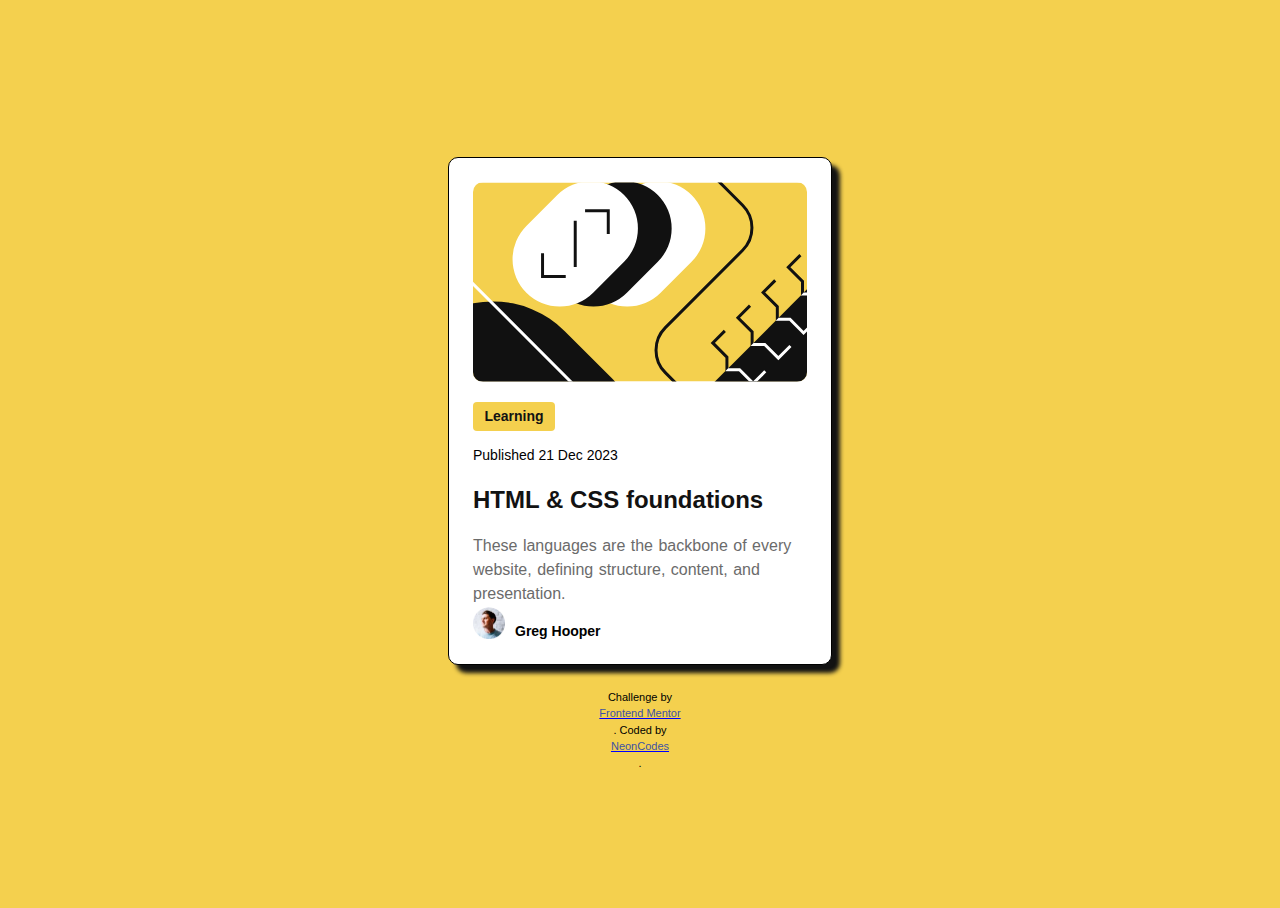
==== index.html @ 0c8877f0 "link accessibility" ====
<!DOCTYPE html>
<html lang="en">
 <head>
  <meta charset="UTF-8">
  <meta name="viewport" content="width=device-width, initial-scale=1.0"> <!-- displays site properly based on user's device -->
 
  <link rel="icon" type="image/png" sizes="32x32" href="./assets/images/favicon-32x32.png">
  
  <title>Frontend Mentor | Blog preview card</title>
  <link rel="stylesheet" href="style.css">
  <style>
    .attribution { font-size: 11px; text-align: center; }
    .attribution a { color: hsl(228, 45%, 44%); }
  </style>
  <style>
    .image2{
    max-width: 32px;
    max-height: 32px;
    display: flex;
    flex-direction: column;
    }
    .image2 {
      object-fit:cover;
    }
  </style>
 </head>

  
  <body>
    <div class="card"> 
      <header>
        <img src="./assets/images/illustration-article.svg" alt="yellow,black and white coding image">
      </header>
    
      <div class="container1">
        <div class="category">
          <h5>Learning</h5>
        </div>
        <div class="date">
          <p>Published 21 Dec 2023</p>
        </div>
        <a href="#"target="blank">
        <h1>HTML & CSS foundations</h1>
        </a>
        <div class="paragraph">
         <p>These languages are the backbone of every website,
         defining structure, content, and presentation.</p>
        </div>
      </div>
      <div class="author">
        <div class="image2">
         <img src="assets/images/image-avatar.webp" alt="man">
        </div>
        <h4>Greg Hooper</h4> 
      </div>
    </div>
     
  </body>   
    
  <footer>
      <div class="attribution">
        Challenge by <div class="website"><a href="https://www.frontendmentor.io?ref=challenge" target="_blank">Frontend Mentor</a></div>.
        Coded by <div class="user"><a href="#">NeonCodes</a></div>.
      </div>
  </footer>  
</html>
---- style.css ----
/* Box sizing rules */
*,
*::before,
*::after {
  box-sizing: border-box;
}

/* Prevent font size inflation */
html {
  -moz-text-size-adjust: none;
  -webkit-text-size-adjust: none;
  text-size-adjust: none;
}

/* Remove default margin in favour of better control in authored CSS */
body, h1, h2, h3, h4, p,
figure, blockquote, dl, dd {
  margin-block-end: 0;
}

/* Remove list styles on ul, ol elements with a list role, which suggests default styling will be removed */
ul[role='list'],
ol[role='list'] {
  list-style: none;
}

/* Set core body defaults */
body {
  min-height: 100vh;
  line-height: 1.5;
}

/* Set shorter line heights on headings and interactive elements */
h1, h2, h3, h4,
button, input, label {
  line-height: 1.1;
}

/* Balance text wrapping on headings */
h1, h2,
h3, h4 {
  text-wrap: balance;
}

/* A elements that don't have a class get default styles */
a:not([class]) {
  text-decoration-skip-ink: auto;
  color: currentColor;
}

/* Make images easier to work with */
img,
picture {
  max-width: 100%;
  display: block;
}

/* Inherit fonts for inputs and buttons */
input, button,
textarea, select {
  font-family: inherit;
  font-size: inherit;
}

/* Make sure textareas without a rows attribute are not tiny */
textarea:not([rows]) {
  min-height: 10em;
}

/* Anything that has been anchored to should have extra scroll margin */
:target {
  scroll-margin-block: 5ex;
}


/*
  8. Create a root stacking context
*/
#root, #__next {
  isolation: isolate;
}
/*fonts*/
@import url('https://fonts.googleapis.com/css2?family=Figtree:ital,wght@0,300..900;1,300..900&display=swap');

html{
 background-color: hsl(47, 88%, 63%);
 font-family: "Figtree", sans-serif;
}

/*center card*/
header, body{
 display: flex;
 align-items: center;
 justify-content: center;
 flex-direction: column;
}

.category{
 background-color:hsl(47, 88%, 63%);
 max-width: 82px;
 max-height: 29px;
 border-radius: 4px;
 margin-top: 8px;
 padding-top, padding-bottom:4px;
 padding-left, padding-right:12px;
 display:flex;
 align-items:center;
 justify-content:center;
 flex-direction:column;   
}
.category h5{
 font-family: "Figtree Extra Bold", sans-serif;
 font-weight: 800;
 color: hsl(0, 0%, 7%);
 font-size:0.875rem;
}

.date p{
 font-size:0.875rem;
 padding-left: 0%;
 font-family:"Figtree Medium", sans-serif;
 color: hsl(0, 0, 7%);
}
h1{
 font-family:"Figtree Extra Bold", sans-serif;
 font-weight: 800;
 line-height: 150%;
 color:hsl(0, 0%, 7%);
 font-size: 1.5rem;
 cursor: pointer;
 text-decoration: none;
}
a{
 text-decoration: none;
}

a:focus{
  color:hsl(47, 88%, 63%);
  text-decoration: none;
}
a :hover{
  color:hsl(47, 88%, 63%);
  text-decoration: none;
}
a :active{
  color:hsl(47, 88%, 63%);
  text-decoration:none;
}
a :invalid{
  color:hsl(47, 88%, 63%);
  text-decoration: none;
}
.paragraph p{
 font-family:"Figtree Medium",sans-serif;
 font-size: 1rem;
 color: hsl(0, 0%, 42%);
 font-weight: 500;
 line-height: 150%;
 max-width:336px ;
 max-height:72px;
 word-spacing:1px;
 margin-bottom:12px;
 display: flex;
 flex-direction: column;
}
/*image 1*/
img{
  max-width: 336px;
  max-height:200px;
  border-radius: 10px; 
}

.card{
background-color: hsl(0, 0%, 100%);
max-width:384px;
max-height:522px;
padding:24px;
margin: 12px;
border-radius: 10px;
border: 1px solid;
width: min-content;
box-shadow: 8px 8px 4px hsl(0, 0%, 7%);
}
/* text container */
.container1{
max-width:336px;
max-height:194px;
box-sizing: content-box;
padding-top: 12px;
display: flex;
flex-direction: column;
}
/* text container */
.author{
 min-width: 129px;
 min-height: 32px;
 margin-top: 6px;
 border: 6px;
 padding-top: 12px;
 display: flex;
 align-items:center;
 flex-direction: row;
 gap: 10px;
}

.author h4{
 font-family:"Figtree Extra Bold", sans-serif;
 font-size:0.875rem;
 font-weight: 800;
 display: flexbox;
 color: hsl(0, 0, 7%);
}


/*footer*/
.attribution{
  padding-top: 12px;
  color: hsl(0, 0, 7%);
}

.website, .user{
  text-decoration: underline;
  color: blue;
}
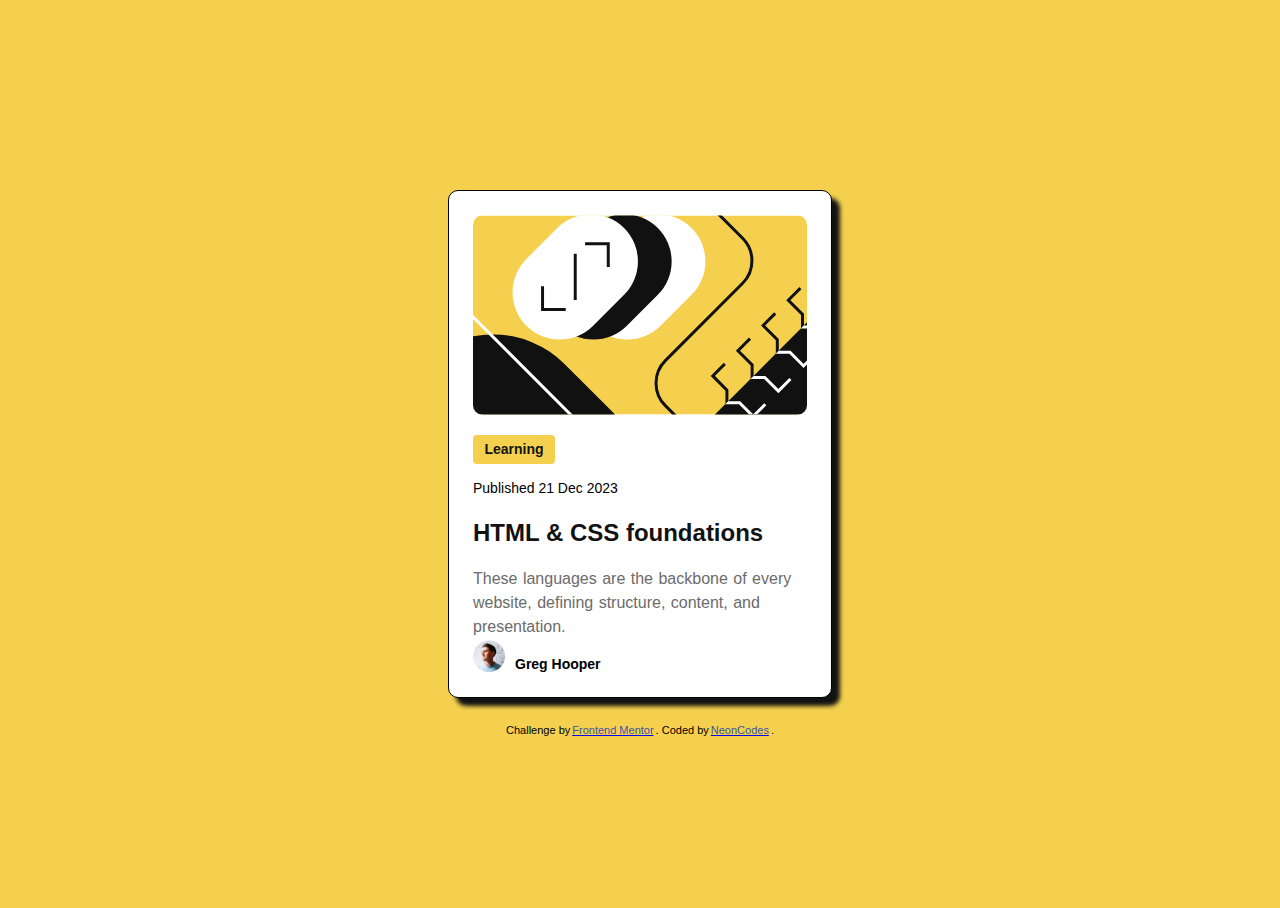
==== commit a9e74e7a: "Update index.html" ====
--- a/index.html
+++ b/index.html
@@ -1,29 +1,30 @@
 <!DOCTYPE html>
 <html lang="en">
- <head>
-  <meta charset="UTF-8">
-  <meta name="viewport" content="width=device-width, initial-scale=1.0"> <!-- displays site properly based on user's device -->
+  <head>
+    <meta charset="UTF-8">
+    <meta name="viewport" content="width=device-width, initial-scale=1.0"> <!-- displays site properly based on user's device -->
  
-  <link rel="icon" type="image/png" sizes="32x32" href="./assets/images/favicon-32x32.png">
+    <link rel="icon" type="image/png" sizes="32x32" href="./assets/images/favicon-32x32.png">
   
-  <title>Frontend Mentor | Blog preview card</title>
-  <link rel="stylesheet" href="style.css">
-  <style>
-    .attribution { font-size: 11px; text-align: center; }
-    .attribution a { color: hsl(228, 45%, 44%); }
-  </style>
-  <style>
-    .image2{
-    max-width: 32px;
-    max-height: 32px;
-    display: flex;
-    flex-direction: column;
-    }
-    .image2 {
-      object-fit:cover;
-    }
-  </style>
- </head>
+    <title>Frontend Mentor | Blog preview card</title>
+    <link rel="stylesheet" href="style.css">
+    <style>
+     .attribution { font-size: 11px; text-align: center; }
+     .attribution a { color: hsl(228, 45%, 44%); }
+    </style>
+    <style>
+     .image2{
+     max-width: 32px;
+     max-height: 32px;
+     display: flex;
+     flex-direction: column;
+     width: 100%;
+     }
+      .image2 {
+       object-fit:cover;
+      }
+    </style>
+  </head>
 
   
   <body>
--- a/style.css
+++ b/style.css
@@ -217,9 +217,13 @@
 .attribution{
   padding-top: 12px;
   color: hsl(0, 0, 7%);
+  display: flex;
+  flex-direction:row;
+  align-items: center;
+  gap: 2px;
 }
 
 .website, .user{
+  color: blue;
   text-decoration: underline;
-  color: blue;
 }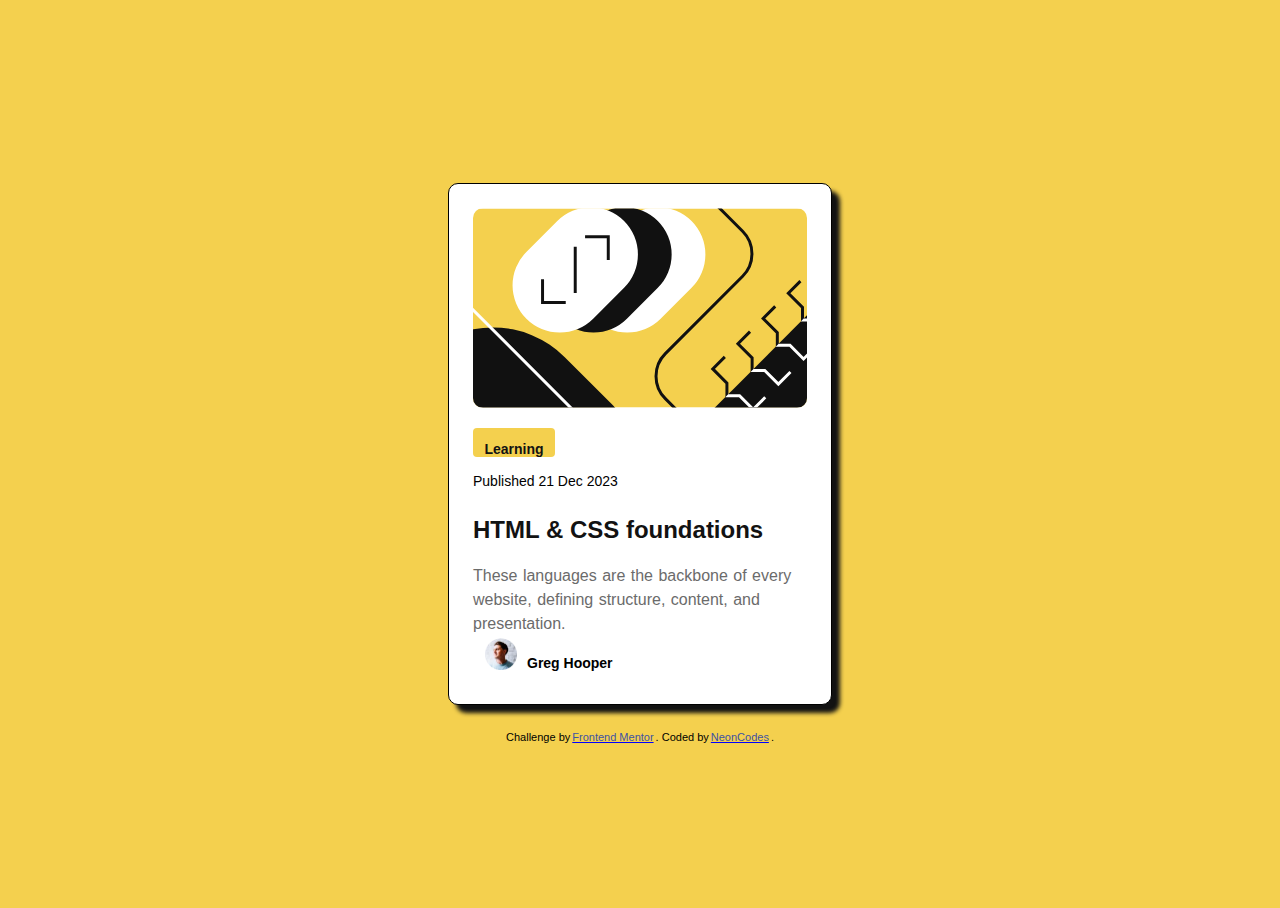
==== commit 062ce7fe: "fix semantics" ====
--- a/index.html
+++ b/index.html
@@ -27,41 +27,38 @@
   </head>
 
   
-  <body>
-    <div class="card"> 
-      <header>
+  
+  <body> 
+    <main>
         <img src="./assets/images/illustration-article.svg" alt="yellow,black and white coding image">
-      </header>
-    
       <div class="container1">
-        <div class="category">
-          <h5>Learning</h5>
+        <div id="category">
+          <h3>Learning</h3>
         </div>
         <div class="date">
           <p>Published 21 Dec 2023</p>
         </div>
         <a href="#"target="blank">
-        <h1>HTML & CSS foundations</h1>
+        <h2>HTML & CSS foundations</h2>
         </a>
         <div class="paragraph">
          <p>These languages are the backbone of every website,
          defining structure, content, and presentation.</p>
         </div>
       </div>
-      <div class="author">
+      <div id="author">
         <div class="image2">
          <img src="assets/images/image-avatar.webp" alt="man">
         </div>
         <h4>Greg Hooper</h4> 
       </div>
-    </div>
-     
+    </main>
   </body>   
     
   <footer>
-      <div class="attribution">
-        Challenge by <div class="website"><a href="https://www.frontendmentor.io?ref=challenge" target="_blank">Frontend Mentor</a></div>.
-        Coded by <div class="user"><a href="#">NeonCodes</a></div>.
-      </div>
+    <div class="attribution">
+      Challenge by <div class="website"><a href="https://www.frontendmentor.io?ref=challenge" target="_blank">Frontend Mentor</a></div>.
+      Coded by <div class="user"><a href="#">NeonCodes</a></div>.
+    </div>
   </footer>  
 </html>
--- a/style.css
+++ b/style.css
@@ -74,12 +74,6 @@
 }
 
 
-/*
-  8. Create a root stacking context
-*/
-#root, #__next {
-  isolation: isolate;
-}
 /*fonts*/
 @import url('https://fonts.googleapis.com/css2?family=Figtree:ital,wght@0,300..900;1,300..900&display=swap');
 
@@ -88,15 +82,15 @@
  font-family: "Figtree", sans-serif;
 }
 
-/*center card*/
-header, body{
+/*card*/
+body{
  display: flex;
  align-items: center;
  justify-content: center;
  flex-direction: column;
 }
 
-.category{
+#category{
  background-color:hsl(47, 88%, 63%);
  max-width: 82px;
  max-height: 29px;
@@ -106,14 +100,17 @@
  padding-left, padding-right:12px;
  display:flex;
  align-items:center;
- justify-content:center;
+ justify-items:center;
  flex-direction:column;   
 }
-.category h5{
+ h3{
  font-family: "Figtree Extra Bold", sans-serif;
  font-weight: 800;
  color: hsl(0, 0%, 7%);
  font-size:0.875rem;
+ display: flex;
+ align-self: center;
+ flex-direction: column;
 }
 
 .date p{
@@ -122,7 +119,7 @@
  font-family:"Figtree Medium", sans-serif;
  color: hsl(0, 0, 7%);
 }
-h1{
+h2{
  font-family:"Figtree Extra Bold", sans-serif;
  font-weight: 800;
  line-height: 150%;
@@ -170,8 +167,8 @@
   max-height:200px;
   border-radius: 10px; 
 }
-
-.card{
+/*card*/
+main{
 background-color: hsl(0, 0%, 100%);
 max-width:384px;
 max-height:522px;
@@ -182,7 +179,7 @@
 width: min-content;
 box-shadow: 8px 8px 4px hsl(0, 0%, 7%);
 }
-/* text container */
+/* title and paragraph */
 .container1{
 max-width:336px;
 max-height:194px;
@@ -191,24 +188,21 @@
 display: flex;
 flex-direction: column;
 }
-/* text container */
-.author{
+/* author info */
+#author{
  min-width: 129px;
  min-height: 32px;
- margin-top: 6px;
- border: 6px;
  padding-top: 12px;
- display: flex;
- align-items:center;
- flex-direction: row;
+ margin: 12px;
+ display: flex;
+ align-self: flex-start;
  gap: 10px;
 }
 
-.author h4{
+ h4{
  font-family:"Figtree Extra Bold", sans-serif;
  font-size:0.875rem;
  font-weight: 800;
- display: flexbox;
  color: hsl(0, 0, 7%);
 }
 
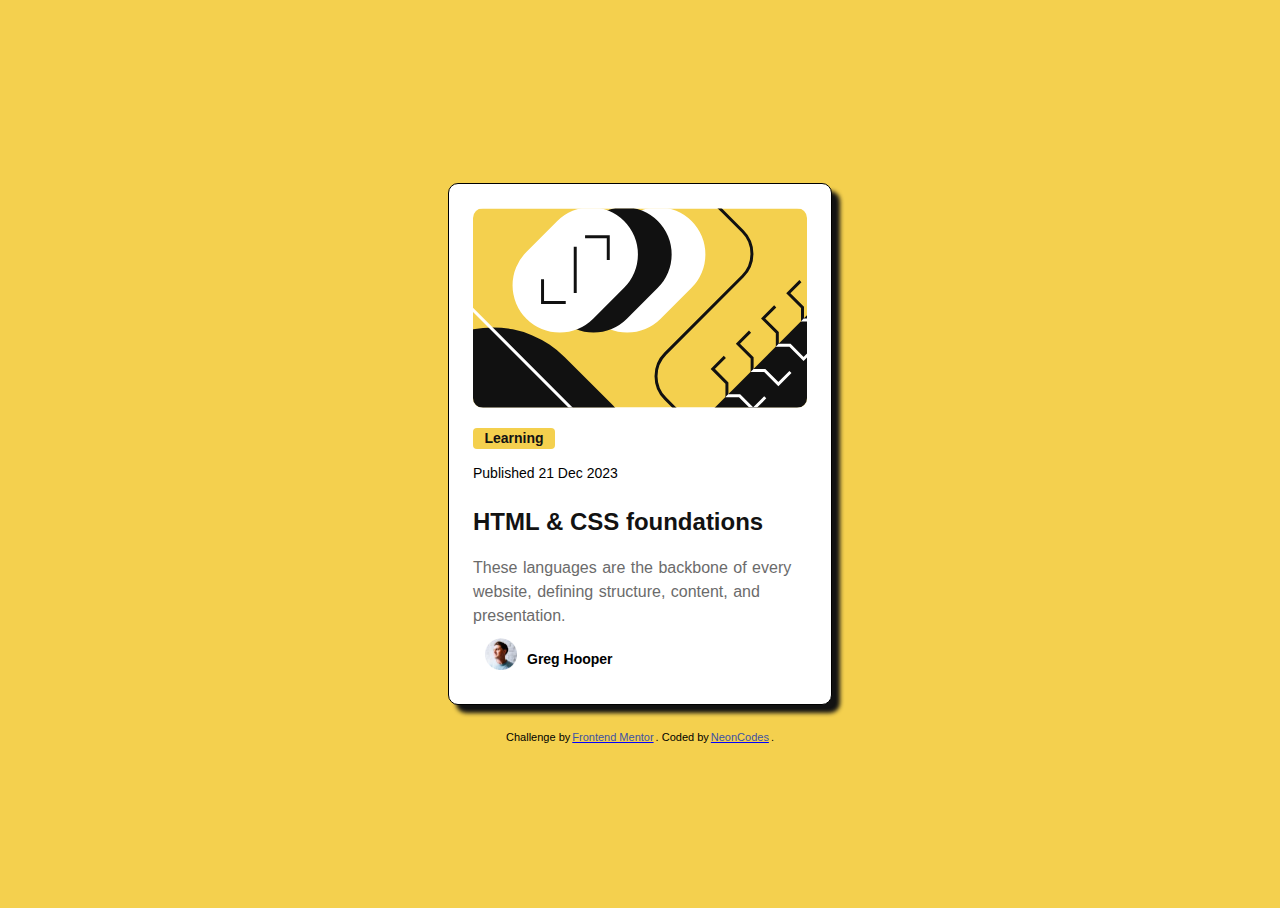
==== commit e96e6d53: "span and more title hierarchy" ====
--- a/index.html
+++ b/index.html
@@ -1,64 +1,64 @@
 <!DOCTYPE html>
 <html lang="en">
-  <head>
-    <meta charset="UTF-8">
-    <meta name="viewport" content="width=device-width, initial-scale=1.0"> <!-- displays site properly based on user's device -->
- 
-    <link rel="icon" type="image/png" sizes="32x32" href="./assets/images/favicon-32x32.png">
+<head>
+  <meta charset="UTF-8">
+  <meta name="viewport" content="width=device-width, initial-scale=1.0"> <!-- displays site properly based on user's device -->
+
+  <link rel="icon" type="image/png" sizes="32x32" href="./assets/images/favicon-32x32.png">
+
+  <title>Frontend Mentor | Blog preview card</title>
+  <link rel="stylesheet" href="style.css">
+  <style>
+    .attribution { font-size: 11px; text-align: center; }
+    .attribution a { color: hsl(228, 45%, 44%); }
+  </style>
+  <style>
+    .image2{
+    max-width: 32px;
+    max-height: 32px;
+    display: flex;
+    flex-direction: column;
+    width: 100%;
+    }
+    .image2 {
+      object-fit:cover;
+    }
+  </style>
+</head>
+
+
+
+<body> 
+  <main>
+  <img src="./assets/images/illustration-article.svg" alt="yellow,black and white coding image">
+  <div class="container1">
+    <div class="category">
+      <span>Learning</span>
+    </div>
+    <div class="date">
+      <p>Published 21 Dec 2023</p>
+    </div>
+    <a href="#"target="blank">
+    <h2>HTML & CSS foundations</h2>
+    </a>
+    <div class="paragraph">
+      <p>These languages are the backbone of every website,
+      defining structure, content, and presentation.</p>
+    </div>
+  </div>
+  <section class="author">
+    <div class="image2">
+      <img src="assets/images/image-avatar.webp" alt="man">
+    </div>
+    <h3>Greg Hooper</h3> 
+  </section>
+  </main>
+</body>   
   
-    <title>Frontend Mentor | Blog preview card</title>
-    <link rel="stylesheet" href="style.css">
-    <style>
-     .attribution { font-size: 11px; text-align: center; }
-     .attribution a { color: hsl(228, 45%, 44%); }
-    </style>
-    <style>
-     .image2{
-     max-width: 32px;
-     max-height: 32px;
-     display: flex;
-     flex-direction: column;
-     width: 100%;
-     }
-      .image2 {
-       object-fit:cover;
-      }
-    </style>
-  </head>
-
-  
-  
-  <body> 
-    <main>
-        <img src="./assets/images/illustration-article.svg" alt="yellow,black and white coding image">
-      <div class="container1">
-        <div id="category">
-          <h3>Learning</h3>
-        </div>
-        <div class="date">
-          <p>Published 21 Dec 2023</p>
-        </div>
-        <a href="#"target="blank">
-        <h2>HTML & CSS foundations</h2>
-        </a>
-        <div class="paragraph">
-         <p>These languages are the backbone of every website,
-         defining structure, content, and presentation.</p>
-        </div>
-      </div>
-      <div id="author">
-        <div class="image2">
-         <img src="assets/images/image-avatar.webp" alt="man">
-        </div>
-        <h4>Greg Hooper</h4> 
-      </div>
-    </main>
-  </body>   
-    
-  <footer>
-    <div class="attribution">
-      Challenge by <div class="website"><a href="https://www.frontendmentor.io?ref=challenge" target="_blank">Frontend Mentor</a></div>.
-      Coded by <div class="user"><a href="#">NeonCodes</a></div>.
-    </div>
-  </footer>  
+<footer>
+  <div class="attribution">
+    Challenge by <div class="website"><a href="https://www.frontendmentor.io?ref=challenge" target="_blank">Frontend Mentor</a></div>.
+    Coded by <div class="user"><a href="#">NeonCodes</a></div>.
+  </div>
+</footer>  
 </html>
--- a/style.css
+++ b/style.css
@@ -82,15 +82,18 @@
  font-family: "Figtree", sans-serif;
 }
 
-/*card*/
+/*card center*/
 body{
- display: flex;
- align-items: center;
- justify-content: center;
- flex-direction: column;
-}
-
-#category{
+  display: flex;
+  flex-direction: column;
+  -ms-flex-align: center;
+  align-items: center;
+  justify-content: center;
+   align-content: center;   
+}
+
+
+.category{
  background-color:hsl(47, 88%, 63%);
  max-width: 82px;
  max-height: 29px;
@@ -99,18 +102,16 @@
  padding-top, padding-bottom:4px;
  padding-left, padding-right:12px;
  display:flex;
+ flex-direction:column;
  align-items:center;
- justify-items:center;
- flex-direction:column;   
-}
- h3{
+}
+/*span facilitates styling*/
+span{
  font-family: "Figtree Extra Bold", sans-serif;
  font-weight: 800;
  color: hsl(0, 0%, 7%);
  font-size:0.875rem;
- display: flex;
  align-self: center;
- flex-direction: column;
 }
 
 .date p{
@@ -158,8 +159,6 @@
  max-height:72px;
  word-spacing:1px;
  margin-bottom:12px;
- display: flex;
- flex-direction: column;
 }
 /*image 1*/
 img{
@@ -167,7 +166,7 @@
   max-height:200px;
   border-radius: 10px; 
 }
-/*card*/
+/* Main= card*/
 main{
 background-color: hsl(0, 0%, 100%);
 max-width:384px;
@@ -189,7 +188,7 @@
 flex-direction: column;
 }
 /* author info */
-#author{
+.author{
  min-width: 129px;
  min-height: 32px;
  padding-top: 12px;
@@ -199,7 +198,7 @@
  gap: 10px;
 }
 
- h4{
+  h3{
  font-family:"Figtree Extra Bold", sans-serif;
  font-size:0.875rem;
  font-weight: 800;
@@ -214,6 +213,7 @@
   display: flex;
   flex-direction:row;
   align-items: center;
+  justify-content: center;
   gap: 2px;
 }
 
